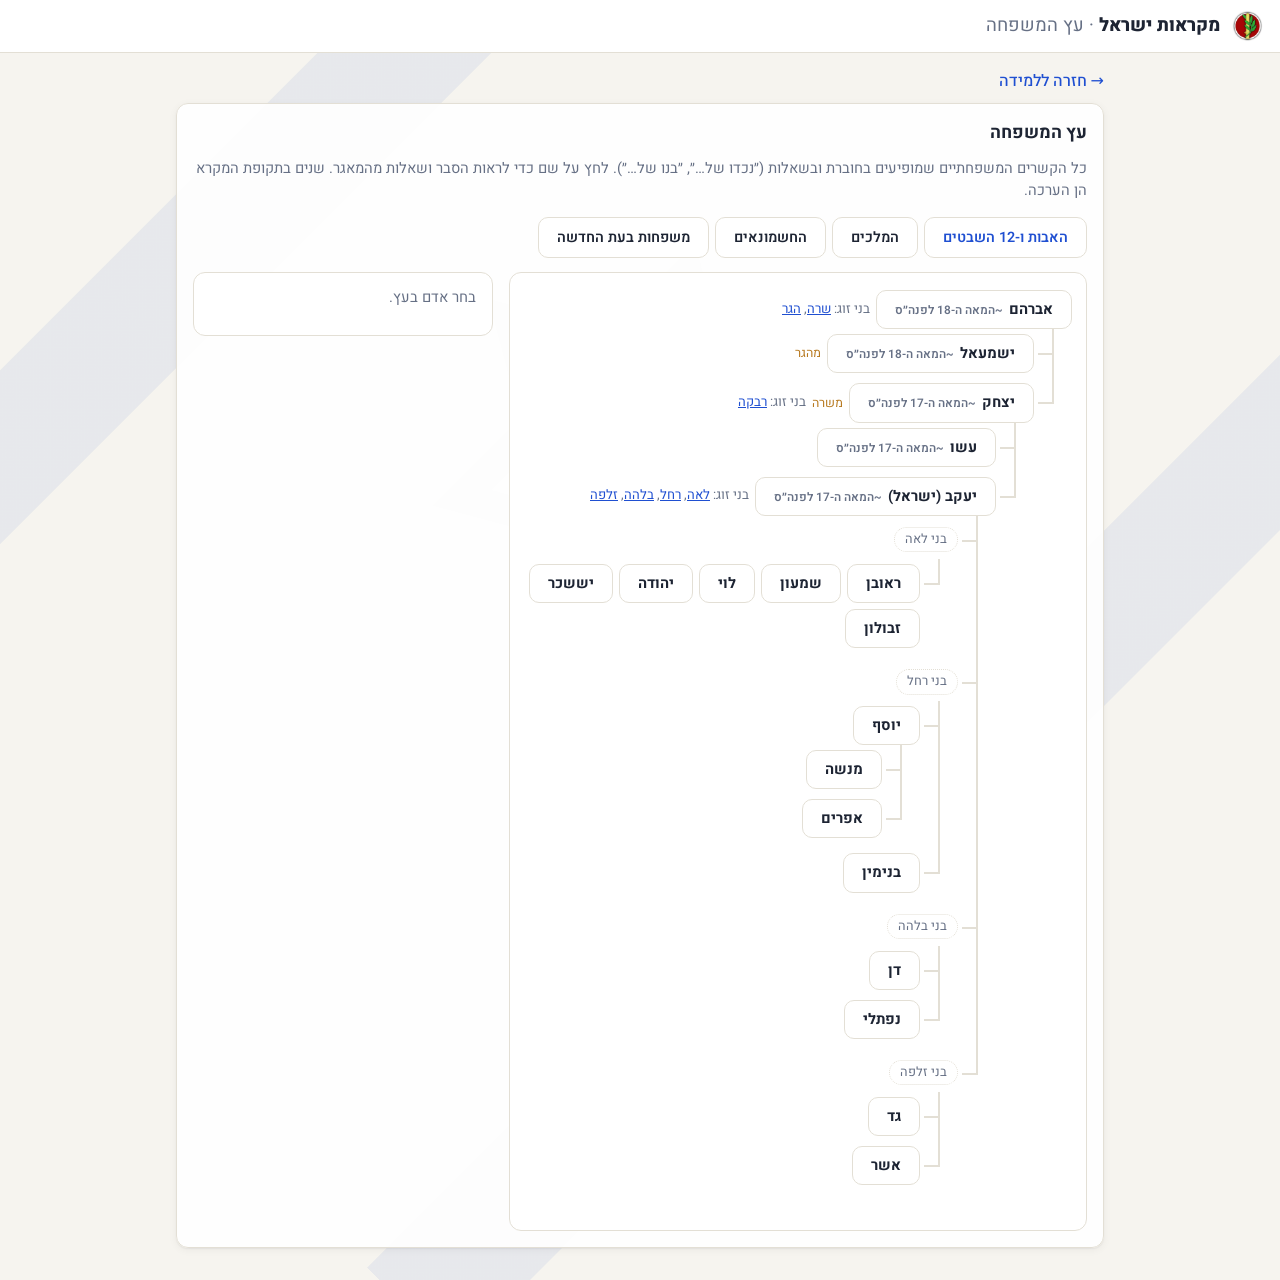
==== family-tree.html @ 34aaca95 "Voice page: make it work on phones - Start speaking right on the Start tap (iPhone blocks speech oth" ====
<!doctype html>
<html lang="he" dir="rtl">
<head>
  <meta charset="utf-8">
  <meta name="viewport" content="width=device-width, initial-scale=1">
  <title>עץ המשפחה – מקראות ישראל</title>
  <link rel="preconnect" href="https://fonts.googleapis.com">
  <link rel="preconnect" href="https://fonts.gstatic.com" crossorigin>
  <link href="https://fonts.googleapis.com/css2?family=Heebo:wght@400;500;700;800&display=swap" rel="stylesheet">
  <link rel="stylesheet" href="style.css?v=20261030b">
</head>
<body>
  <div class="flagbg" aria-hidden="true"><svg class="flag-star" viewBox="74 40 72 80"><g fill="none" stroke-width="5.5"><path d="M110 47 L138.6 96.5 L81.4 96.5 Z"/><path d="M110 113 L81.4 63.5 L138.6 63.5 Z"/></g></svg></div>
  <header class="topbar">
    <a class="brand" href="./"><img class="emblem" src="bahad1.jpg" alt="סמל בה״ד 1" width="34" height="32">מקראות ישראל <span>· עץ המשפחה</span></a>
  </header>
  <main>
    <a class="backlink" href="learn.html">→ חזרה ללמידה</a>
    <section class="panel">
      <h2>עץ המשפחה</h2>
      <p class="hint">כל הקשרים המשפחתיים שמופיעים בחוברת ובשאלות (״נכדו של…״, ״בנו של…״). לחץ על שם כדי לראות הסבר ושאלות מהמאגר. שנים בתקופת המקרא הן הערכה.</p>
      <div class="subchips" id="tabs"></div>
      <div class="familywrap">
        <div class="treescroll" id="tree"></div>
        <aside class="persondetail" id="detail"><p class="hint">בחר אדם בעץ.</p></aside>
      </div>
    </section>
  </main>
  <script src="questions-data.js?v=20261029c"></script>
  <script src="family.js?v=20261029c"></script>
  <script src="family-tree.js?v=20261029c"></script>
</body>
</html>
---- style.css ----
:root {
  --bg: #f6f4ef;
  --surface: #ffffff;
  --ink: #1d2433;
  --muted: #667085;
  --line: #e3dfd5;
  --accent: #1f4fd1;
  --accent-ink: #ffffff;
  --accent-soft: #e6ecfb;
  --good: #1b7f4b;
  --good-soft: #e3f4ea;
  --bad: #c2362b;
  --bad-soft: #fbe7e5;
  --mid: #b7791f;
  --mid-soft: #fbf1df;
  --radius: 12px;
  --shadow: 0 1px 2px rgb(16 24 40 / .06), 0 2px 8px rgb(16 24 40 / .05);
}
@media (prefers-color-scheme: dark) {
  :root {
    --bg: #12151c;
    --surface: #1b202a;
    --ink: #e8ebf2;
    --muted: #98a2b3;
    --line: #2c3340;
    --accent: #7ea2ff;
    --accent-ink: #0e1320;
    --accent-soft: #23304f;
    --good: #5cd394;
    --good-soft: #173527;
    --bad: #ff7d72;
    --bad-soft: #3d1d1b;
    --mid: #f0b85a;
    --mid-soft: #3a2d16;
    --shadow: none;
  }
}

* { box-sizing: border-box; }
body {
  margin: 0;
  background: var(--bg);
  color: var(--ink);
  font: 16px/1.5 'Heebo', system-ui, sans-serif;
}
button, input, select { font: inherit; color: inherit; }
button { cursor: pointer; }

.topbar {
  position: sticky; top: 0; z-index: 10;
  display: flex; align-items: center; justify-content: space-between; gap: 12px;
  padding: 10px 16px;
  background: var(--surface);
  border-bottom: 1px solid var(--line);
}
.brand { font-weight: 800; font-size: 1.15rem; color: var(--ink); text-decoration: none; }
.brand span { font-weight: 400; color: var(--muted); }
nav { display: flex; gap: 4px; }
.navbtn { border: 0; background: none; padding: 6px 12px; border-radius: 999px; color: var(--muted); font-weight: 500; }
.navbtn.active { background: var(--accent-soft); color: var(--accent); }

main { max-width: 960px; margin: 0 auto; padding: 16px; }
.panel { background: var(--surface); border: 1px solid var(--line); border-radius: var(--radius); padding: 16px; margin-bottom: 16px; box-shadow: var(--shadow); }
.panel h2 { margin: 0 0 12px; font-size: 1.1rem; }
.panel.row { display: flex; align-items: center; justify-content: space-between; gap: 12px; flex-wrap: wrap; }
.panel.two { display: grid; grid-template-columns: 1fr 1fr; gap: 24px; }
.hint { color: var(--muted); margin: 0 0 12px; font-size: .92rem; }

.primary, .panel button:not(.chip):not(.level), .actions button, .filebtn {
  border: 1px solid var(--line); background: var(--surface); padding: 9px 18px; border-radius: 10px; font-weight: 600;
}
.primary { background: var(--accent) !important; color: var(--accent-ink) !important; border-color: var(--accent) !important; }
.primary:disabled { opacity: .4; cursor: not-allowed; }
.danger { color: var(--bad) !important; }
select { padding: 7px 10px; border-radius: 8px; border: 1px solid var(--line); background: var(--surface); margin-inline-start: 8px; }

/* בחירת שער */
.chips { display: grid; grid-template-columns: repeat(4, 1fr); gap: 8px; }
.chip {
  display: flex; flex-direction: column; align-items: flex-start; gap: 2px; text-align: start;
  padding: 10px 12px; border: 1px solid var(--line); border-radius: 10px; background: var(--surface);
}
.chip b { font-size: 1.3rem; line-height: 1; color: var(--accent); }
.chip span { font-weight: 500; font-size: .92rem; }
.chip small { color: var(--muted); font-size: .78rem; }
.chip.on { border-color: var(--accent); background: var(--accent-soft); box-shadow: inset 0 0 0 1px var(--accent); }

/* רמות */
.levels { display: grid; grid-template-columns: repeat(3, 1fr); gap: 10px; }
.level { text-align: start; padding: 14px; border: 1px solid var(--line); border-radius: 10px; background: var(--surface); display: flex; flex-direction: column; gap: 4px; }
.level p { margin: 0; color: var(--muted); font-size: .88rem; flex: 1; }
.level.on { border-color: var(--accent); background: var(--accent-soft); box-shadow: inset 0 0 0 1px var(--accent); }
.lvnum { color: var(--accent); letter-spacing: 2px; font-size: .8rem; }
.badge { font-style: normal; font-size: .78rem; color: var(--muted); margin-top: 6px; }

/* כותרת סבב */
.roundhead { display: flex; align-items: center; justify-content: space-between; gap: 12px; margin-bottom: 8px; }
.roundhead h2 { margin: 0; }
.roundhead small { color: var(--muted); }
.counter { color: var(--muted); font-weight: 500; }

/* ציר זמן */
.l1 { display: grid; grid-template-columns: 1fr 280px; gap: 16px; align-items: start; }
.l1 .timeline { grid-column: 1; grid-row: 1; }
.l1 .pool { grid-column: 2; grid-row: 1; position: sticky; top: 70px; }
.pool {
  display: flex; flex-direction: column; gap: 6px; padding: 10px; min-height: 60px;
  background: var(--surface); border: 1px dashed var(--line); border-radius: var(--radius);
  max-height: calc(100vh - 90px); overflow-y: auto;
}
.empty { margin: 8px; color: var(--muted); text-align: center; }
.card {
  padding: 8px 10px; border-radius: 8px; background: var(--accent-soft); border: 1px solid transparent;
  cursor: grab; user-select: none; font-size: .93rem; line-height: 1.35;
}
.card.sel { border-color: var(--accent); box-shadow: 0 0 0 2px var(--accent); }
.card.placed { background: var(--surface); border-color: var(--line); width: 100%; }

.timeline { list-style: none; margin: 0; padding: 0 0 0 0; position: relative; }
.timeline::before { content: ''; position: absolute; inset-inline-start: 104px; top: 8px; bottom: 8px; width: 2px; background: var(--line); }
.slot:focus-within { z-index: 6; }
.slot { display: grid; grid-template-columns: 96px 1fr; gap: 16px; align-items: center; padding: 6px 0; position: relative; }
.slot::before { content: ''; position: absolute; inset-inline-start: 99px; width: 12px; height: 12px; border-radius: 50%; background: var(--surface); border: 2px solid var(--accent); }
.year { font-weight: 700; line-height: 1.25; text-align: end; font-variant-numeric: tabular-nums; font-size: .95rem; padding-inline-end: 8px; }
.drop {
  min-height: 44px; display: flex; flex-direction: column; justify-content: center; gap: 4px;
  padding: 4px; border-radius: 10px; border: 1px dashed var(--line); background: var(--surface);
}
.ph { color: var(--muted); padding: 0 8px; }
.slot.right .drop { border: 1px solid var(--good); background: var(--good-soft); }
.slot.wrong .drop { border: 1px solid var(--bad); background: var(--bad-soft); }
.slot.right::before { background: var(--good); border-color: var(--good); }
.slot.wrong::before { background: var(--bad); border-color: var(--bad); }
.slot.wrong .card.placed { text-decoration: line-through; opacity: .75; }
.fix { color: var(--good); font-weight: 600; font-size: .9rem; padding: 0 6px; }
.fix small { color: var(--muted); font-weight: 400; }

/* השלמה אוטומטית */
.ac { position: relative; }
.ac input { width: 100%; padding: 8px 10px; border: 0; background: transparent; outline: none; }
.sugg {
  position: absolute; z-index: 5; inset-inline: 0; top: 100%; margin: 4px 0 0; padding: 4px; list-style: none;
  background: var(--surface); border: 1px solid var(--line); border-radius: 10px; box-shadow: 0 8px 24px rgb(0 0 0 / .15);
  max-height: 280px; overflow-y: auto;
}
.sugg li { padding: 7px 10px; border-radius: 6px; cursor: pointer; font-size: .92rem; }
.sugg li:hover, .sugg li.act { background: var(--accent-soft); }

/* שלב 3 */
.question { background: var(--surface); border: 1px solid var(--line); border-radius: var(--radius); padding: 28px 20px; text-align: center; box-shadow: var(--shadow); }
.qtitle { font-size: 1.5rem; font-weight: 700; margin: 0 0 4px; }
.qsub { color: var(--muted); margin: 0 0 18px; }
.yearform { display: flex; justify-content: center; align-items: center; gap: 10px; flex-wrap: wrap; }
.yearform input[type=number] { width: 130px; padding: 10px; font-size: 1.3rem; text-align: center; border: 1px solid var(--line); border-radius: 10px; background: var(--bg); }
.bce { display: flex; align-items: center; gap: 4px; color: var(--muted); }
.feedback { margin-top: 18px; padding: 14px; border-radius: 10px; }
.feedback p { margin: 6px 0; }
.feedback .info { color: var(--muted); font-size: .92rem; }
.feedback.right { background: var(--good-soft); }
.feedback.right b { color: var(--good); }
.feedback.wrong { background: var(--bad-soft); }
.feedback.wrong b { color: var(--bad); }

/* תוצאת סבב */
.score { margin-top: 18px; padding: 20px; border-radius: var(--radius); text-align: center; border: 1px solid var(--line); background: var(--surface); }
.score .big { font-size: 2.6rem; font-weight: 800; line-height: 1.1; }
.score.good .big { color: var(--good); }
.score.mid .big { color: var(--mid); }
.score.bad .big { color: var(--bad); }
.actions { display: flex; gap: 8px; justify-content: center; margin-top: 12px; }

/* סטטיסטיקה */
.tablewrap { overflow-x: auto; }
.stats { width: 100%; border-collapse: collapse; font-size: .92rem; }
.stats th, .stats td { padding: 8px; border-bottom: 1px solid var(--line); text-align: start; vertical-align: top; }
.stats thead th { color: var(--muted); font-weight: 500; }
.stats td b { font-size: 1.1rem; display: block; }
.stats td small { color: var(--muted); }
.stats td.na { color: var(--muted); }
.list { list-style: none; margin: 0; padding: 0; }
.list li { display: flex; gap: 10px; justify-content: space-between; align-items: baseline; padding: 7px 0; border-bottom: 1px solid var(--line); font-size: .92rem; }
.list li span:first-child { flex: 1; }
.list small { color: var(--muted); white-space: nowrap; }
.list b { white-space: nowrap; }

@media (max-width: 720px) {
  .chips { grid-template-columns: repeat(2, 1fr); }
  .levels, .panel.two { grid-template-columns: 1fr; }
  .l1 { grid-template-columns: 1fr; }
  .l1 .pool { grid-column: 1; grid-row: 1; top: 52px; z-index: 4; max-height: 32vh; box-shadow: 0 4px 12px rgb(0 0 0 / .08); }
  .l1 .timeline { grid-row: 2; }
  .slot { grid-template-columns: 92px 1fr; gap: 14px; }
  .timeline::before { inset-inline-start: 98px; }
  .slot::before { inset-inline-start: 93px; }
  .year { font-size: .85rem; }
  .brand span { display: none; }
  .qtitle { font-size: 1.25rem; }
}

/* ───────── דגל ברקע ───────── */
/* הדגל מסובב ב-45 מעלות. הצלע = (רוחב + גובה) / √2, כך שהריבוע המסובב מכסה את כל המסך */
:root { --flag-blue: #0038b8; --flag-opacity: .06; --glass: color-mix(in srgb, var(--surface) 90%, transparent); }
@media (prefers-color-scheme: dark) {
  :root { --flag-blue: #6f95ff; --flag-opacity: .07; }
}
.flagbg {
  --side: calc((100vw + 100vh) * .7072);
  position: fixed; z-index: -1; pointer-events: none;
  left: 50%; top: 50%; width: var(--side); height: var(--side);
  transform: translate(-50%, -50%) rotate(-45deg);
  opacity: var(--flag-opacity);
  background: linear-gradient(to bottom,
    transparent 0 17%, var(--flag-blue) 17% 25%,
    transparent 25% 75%, var(--flag-blue) 75% 83%, transparent 83%);
  display: grid; place-items: center;
}
.flag-star { width: 26%; height: auto; stroke: var(--flag-blue); }
.panel, .question, .qcard, .score, .choice, .drop, .pool { background: var(--glass); }

/* ───────── דף הבית ───────── */
.landing { max-width: 820px; padding-top: 40px; }
.landing h1 { font-size: 2rem; margin: 0 0 4px; }
.choices { display: grid; grid-template-columns: repeat(auto-fit, minmax(240px, 1fr)); gap: 16px; margin-top: 20px; }
.choice {
  display: flex; flex-direction: column; gap: 6px; padding: 24px; min-height: 210px;
  border: 1px solid var(--line); border-radius: 16px; color: var(--ink); text-decoration: none;
  box-shadow: var(--shadow); transition: border-color .15s, transform .15s;
}
.choice:hover { border-color: var(--accent); transform: translateY(-2px); }
.choice b { font-size: 1.35rem; }
.choice p { margin: 0; color: var(--muted); flex: 1; }
.choice-icon { width: 48px; height: 48px; color: var(--accent); }
.choice-icon svg { width: 100%; height: 100%; }

/* ───────── תרגול שאלות ───────── */
.subchips { display: flex; flex-wrap: wrap; align-items: center; gap: 6px; margin-top: 14px; }
.subchips .hint { margin: 0; }
.pill { border: 1px solid var(--line); background: var(--surface); padding: 4px 12px; border-radius: 999px; font-size: .9rem; }
.pill.on { background: var(--accent-soft); border-color: var(--accent); color: var(--accent); font-weight: 600; }
.hint.small { font-size: .82rem; margin: 8px 0 0; }
.check { display: flex; align-items: center; gap: 8px; margin-top: 12px; color: var(--muted); }
.progress { height: 4px; border-radius: 4px; background: var(--line); margin-bottom: 14px; overflow: hidden; }
.progress span { display: block; height: 100%; background: var(--accent); }
.qcard { border: 1px solid var(--line); border-radius: var(--radius); padding: 22px 20px; box-shadow: var(--shadow); }
.qtext { font-size: 1.25rem; font-weight: 700; margin: 0 0 16px; line-height: 1.45; }
.options { display: flex; flex-direction: column; gap: 8px; margin-bottom: 12px; }
.opt {
  display: flex; align-items: center; gap: 12px; text-align: start; width: 100%;
  padding: 11px 14px; border: 1px solid var(--line); border-radius: 10px; background: var(--surface);
}
.opt:hover:not(:disabled) { border-color: var(--accent); }
.opt:disabled { cursor: default; }
.opt .key { flex: none; width: 26px; height: 26px; border-radius: 50%; display: grid; place-items: center; font-size: .8rem; font-weight: 700; background: var(--accent-soft); color: var(--accent); }
.opt.sel { border-color: var(--accent); box-shadow: inset 0 0 0 1px var(--accent); }
.opt.right { border-color: var(--good); background: var(--good-soft); }
.opt.right .key { background: var(--good); color: var(--surface); }
.opt.wrong { border-color: var(--bad); background: var(--bad-soft); }
.opt.wrong .key { background: var(--bad); color: var(--surface); }
.qcard textarea { width: 100%; padding: 10px; border: 1px solid var(--line); border-radius: 10px; background: var(--bg); color: var(--ink); font: inherit; margin-bottom: 10px; resize: vertical; }
.after { margin-top: 6px; }
.after > .primary { margin-top: 12px; }
.feedback.neutral { background: var(--accent-soft); }
.feedback .ans { margin: 4px 0 0; font-weight: 500; white-space: pre-line; }
.meta { margin: 10px 0 0; padding: 10px 14px; padding-inline-start: 28px; border-radius: 10px; background: var(--mid-soft); font-size: .88rem; }
.meta li + li { margin-top: 4px; }
.src { color: var(--muted); font-size: .8rem; margin: 8px 0 0; }
.review li { flex-direction: column; align-items: flex-start; gap: 2px; }
.review b { color: var(--good); white-space: normal; }

@media (max-width: 720px) {
  .choices { grid-template-columns: 1fr; }
  .choice { min-height: 0; }
  .landing { padding-top: 20px; }
  .qtext { font-size: 1.1rem; }
}

/* ───────── למידה ───────── */
.linkbtn { text-decoration: none; display: inline-block; }
.familywrap { display: grid; grid-template-columns: 1fr 300px; gap: 16px; align-items: start; margin-top: 14px; }
.treescroll { overflow-x: auto; padding-bottom: 8px; border: 1px solid var(--line); border-radius: var(--radius); background: var(--glass); }
.persondetail { position: sticky; top: 70px; border: 1px solid var(--line); border-radius: var(--radius); padding: 14px 16px; background: var(--surface); }
.persondetail h3 { margin: 0; font-size: 1.3rem; }
.persondetail .role { color: var(--muted); margin: 2px 0 10px; font-size: .9rem; }
.persondetail h4 { margin: 14px 0 6px; font-size: .95rem; }
.rels { display: grid; grid-template-columns: auto 1fr; gap: 4px 10px; margin: 10px 0 0; font-size: .92rem; }
.rels dt { color: var(--muted); }
.rels dd { margin: 0; }
.rels a { color: var(--accent); }
.relq { list-style: none; margin: 0; padding: 0; font-size: .86rem; }
.relq li { padding: 6px 0; border-top: 1px solid var(--line); display: flex; flex-direction: column; }
.relq b { color: var(--good); font-weight: 600; }

/* עץ מוזח – כל דור מוזח פנימה, עם קווים מההורה לילדים (בעברית הקווים מימין) */
.tree, .tree ul { list-style: none; margin: 0; padding: 0; }
.tree { padding: 12px 14px; }
.tree + .tree { border-top: 1px dashed var(--line); }
.tree ul { padding-inline-start: 18px; }
.tree li { position: relative; padding: 5px 0; }
.tree ul > li { padding-inline-start: 20px; }
.tree ul > li::before { content: ''; position: absolute; inset-inline-start: 0; top: 0; bottom: 0; border-inline-start: 2px solid var(--line); }
.tree ul > li:last-child::before { bottom: auto; height: 24px; }
.tree ul > li::after { content: ''; position: absolute; inset-inline-start: 0; top: 24px; width: 16px; border-top: 2px solid var(--line); }
.nodelabel { display: flex; flex-wrap: wrap; align-items: center; gap: 6px; min-height: 38px; }

.couple { display: flex; flex-wrap: wrap; align-items: center; gap: 4px; }
.plus { color: var(--muted); font-size: .8rem; }
.person {
  display: inline-flex; align-items: baseline; gap: 6px;
  padding: 5px 10px; border-radius: 10px; border: 1px solid var(--line); background: var(--surface);
  line-height: 1.3; text-align: start;
}
.person b { font-size: .92rem; }
.person small { color: var(--muted); font-size: .74rem; }
.person.spouse { border-style: dashed; }
.person:hover { border-color: var(--accent); }
.person.on { border-color: var(--accent); background: var(--accent-soft); box-shadow: inset 0 0 0 1px var(--accent); }
.relnote { font-size: .78rem; color: var(--mid); }
.groupnode { font-size: .8rem; color: var(--muted); border: 1px dotted var(--line); border-radius: 999px; padding: 2px 10px; background: var(--surface); white-space: nowrap; }

/* קישור ללמידה בדף הבית */
.learnlink { display: flex; flex-direction: row; align-items: center; justify-content: space-between; gap: 12px; margin-top: 16px; padding: 18px 24px; min-height: 0; }
.learnlink p { flex: none; }

@media (max-width: 720px) {
  .familywrap { grid-template-columns: 1fr; }
  .persondetail { position: static; }
}
.spouses { font-size: .82rem; color: var(--muted); }
.spouses a { color: var(--accent); }
.leafrow { display: flex; flex-wrap: wrap; align-items: center; gap: 6px; min-height: 38px; }

/* סמל בה"ד 1 בכותרת – התמונה עגולה על רקע לבן, לכן חותכים לעיגול */
.brand { display: inline-flex; align-items: center; white-space: pre; }
.emblem { width: 34px; height: 32px; object-fit: cover; clip-path: circle(47% at 50% 50%); flex: none; margin-inline-end: 10px; }
.navbtn { white-space: nowrap; }
.backlink { display: inline-block; margin-bottom: 10px; color: var(--accent); text-decoration: none; font-weight: 500; }

/* מפה אילמת */
:root { --land: #fbf8f1; --land-edge: #7b8494; --sea: #cfe0f5; --pal-edge: #9aa3b2; }
@media (prefers-color-scheme: dark) { :root { --land: #232a36; --land-edge: #8b95a8; --sea: #24406b; --pal-edge: #5d6678; } }
.mapcats { grid-template-columns: repeat(5, 1fr); }
.maplay { display: grid; grid-template-columns: minmax(0, 1fr) 320px; gap: 16px; align-items: start; }
.mapcol { position: relative; justify-self: center; max-width: 100%; }
.mapwrap {
  --maph: max(460px, calc(100vh - 190px));
  direction: ltr; overflow: auto; max-height: var(--maph); max-width: calc(100vw - 32px);
  border: 1px solid var(--line); border-radius: var(--radius); background: var(--glass);
}
.map { display: block; height: calc(var(--maph) * var(--z, 1) - 2px); width: auto; aspect-ratio: 307.3 / 820; touch-action: manipulation; }
.map .landedge path { fill: none; stroke: var(--land-edge); stroke-width: 2.4; stroke-linejoin: round; }
.map .land path { fill: var(--land); stroke: none; }
.map .pal path { fill: none; stroke: var(--pal-edge); stroke-width: .9; stroke-dasharray: 3 2; }
.map .water path { fill: var(--sea); stroke: var(--land-edge); stroke-width: .5; }
.map .cty { fill: var(--muted); font-size: 10px; text-anchor: middle; opacity: .7; }
.map .seaname { fill: var(--accent); font-size: 12px; font-weight: 700; text-anchor: middle; opacity: .7; }
.map.pickable { cursor: crosshair; }
.zoom { position: absolute; z-index: 2; top: 8px; left: 8px; display: flex; flex-direction: column; gap: 4px; }
.zoom button { width: 34px; height: 34px; border-radius: 8px; border: 1px solid var(--line); background: var(--surface); font-size: 1.2rem; font-weight: 700; line-height: 1; box-shadow: var(--shadow); }

.pm { cursor: pointer; }
.pm .hit { fill: transparent; }
.pm .sym { fill: var(--accent); stroke: var(--surface); stroke-width: 1.2; transition: transform .15s; transform-box: fill-box; transform-origin: center; }
.pm:hover .sym { transform: scale(1.3); }
.pm .lbl { display: none; font-size: 8.5px; font-weight: 700; fill: var(--ink); direction: rtl; text-anchor: start; paint-order: stroke; stroke: var(--land); stroke-width: 2.5px; stroke-linejoin: round; pointer-events: none; }
.pm.done .lbl { display: inline; opacity: 0; transition: opacity 1.2s; }
.pm.done.showlbl .lbl, .pm.done.keep .lbl { opacity: 1; transition: opacity .2s; }
.pm.done.ok .sym { fill: var(--good); }
.pm.done.late .sym { fill: var(--bad); }
.pm.no .sym { fill: var(--bad); animation: shake .35s; }
.pm.hide { display: none; }
.pm.target .sym, .pm.peek .sym { fill: var(--mid); animation: pulse 1s ease-in-out infinite; }
@keyframes pulse { 50% { transform: scale(1.7); } }
@keyframes shake { 25% { transform: translateX(-2px); } 75% { transform: translateX(2px); } }
.map .guess { stroke: var(--ink); stroke-width: 2; stroke-linecap: round; }
.map .miss-line { stroke: var(--muted); stroke-width: 1; stroke-dasharray: 3 2; }

.side { min-width: 0; position: sticky; top: 70px; display: flex; flex-direction: column; gap: 8px; }
.mpool { max-height: calc(100vh - 150px); }
.mpool .card { text-align: start; }
.card.miss { border-color: var(--bad); }
.card.miss::after { content: ' ✗'; color: var(--bad); }
.hintbtn { border: 1px solid var(--line); background: var(--surface); border-radius: 10px; padding: 7px 12px; color: var(--muted); }
.hintbtn:disabled { opacity: .45; cursor: default; }
.mq { padding: 20px 16px; }
.nameform { display: flex; gap: 8px; align-items: stretch; }
.nameform .ac { flex: 1; border: 1px solid var(--line); border-radius: 10px; background: var(--bg); text-align: start; }
.legend { white-space: nowrap; display: inline-flex; gap: 4px; flex-wrap: wrap; }
.legend i { font-style: normal; color: var(--accent); margin-inline-start: 6px; }

@media (max-width: 720px) {
  .mapcats { grid-template-columns: repeat(3, 1fr); }
  .maplay { grid-template-columns: minmax(0, 1fr); }
  .mapwrap { --maph: max(420px, calc(100vh - 230px)); width: fit-content; max-width: 100%; margin: 0 auto; }
  .side { position: sticky; top: auto; bottom: 8px; z-index: 5; }
  .mpool { flex-direction: row; flex-wrap: nowrap; overflow-x: auto; max-height: none; min-height: 0; box-shadow: 0 6px 20px rgb(0 0 0 / .18); }
  .mpool .card { flex: none; max-width: 200px; white-space: normal; }
  .maplay:has(.mq) .side { order: -1; position: static; }
}

/* הסבר מהחוברת אחרי תשובה */
.booklet { margin-top: 10px; padding: 10px 14px; border-radius: 10px; border-inline-start: 3px solid var(--accent); background: var(--accent-soft); text-align: start; }
.booklet b { font-size: .82rem; color: var(--accent); }
.booklet ul { margin: 4px 0 0; padding: 0; list-style: none; }
.booklet li { font-size: .92rem; line-height: 1.5; margin-top: 4px; }
.booklet .bterm { font-weight: 600; }
.booklet p { margin: 4px 0 0; font-size: .92rem; line-height: 1.5; }
.src .report { color: var(--accent); }

/* שעון סבב */
.rh-side { display: flex; align-items: center; gap: 12px; flex-wrap: wrap; justify-content: flex-end; }
.timer { font-variant-numeric: tabular-nums; color: var(--muted); font-weight: 600; white-space: nowrap; }

/* למידה בקול */
.voicehead { padding-bottom: 0; }
.warn { color: var(--mid); background: var(--mid-soft); padding: 8px 12px; border-radius: 10px; font-size: .9rem; }
.voicemodes { grid-template-columns: 1fr 1fr; }
.voiceopts { display: flex; flex-wrap: wrap; gap: 14px 22px; align-items: center; }
.voiceopts select { margin-inline-start: 6px; }
.chk { display: flex; align-items: center; gap: 6px; }
.bigstart { width: 100%; font-size: 1.3rem; padding: 16px !important; }
.voicebox { background: var(--glass); border: 1px solid var(--line); border-radius: var(--radius); padding: 22px 20px; min-height: 40vh; box-shadow: var(--shadow); }
.vcount { color: var(--muted); }
.vq { font-size: 1.6rem; font-weight: 700; line-height: 1.35; margin: 10px 0 14px; }
.vopts { font-size: 1.2rem; line-height: 1.5; margin: 0; padding-inline-start: 1.6em; }
.vopts li { margin: 4px 0; }
.vres { font-size: 1.3rem; font-weight: 700; margin: 14px 0 4px; }
.vres.right { color: var(--good); }
.vres.wrong { color: var(--bad); }
.vex { color: var(--ink); background: var(--accent-soft); border-radius: 10px; padding: 10px 12px; font-size: 1.05rem; line-height: 1.5; }
.vstatus { color: var(--accent); font-weight: 600; min-height: 1.4em; margin: 12px 0 0; }
.vcmds { list-style: none; margin: 12px 0 0; padding: 10px 12px; display: flex; flex-wrap: wrap; gap: 6px 16px; background: var(--glass); border: 1px dashed var(--line); border-radius: 10px; font-size: .95rem; }
.vcmds li { display: flex; gap: 6px; align-items: center; }
.vcontrols { display: grid; grid-template-columns: repeat(4, 1fr); gap: 8px; margin-top: 12px; }
.vcontrols:has(> :nth-child(2):last-child) { grid-template-columns: 1fr 1fr; }
.vcontrols button { padding: 14px 6px; font-size: 1.05rem; font-weight: 700; border-radius: 12px; border: 1px solid var(--line); background: var(--surface); }
@media (max-width: 720px) {
  .voicemodes { grid-template-columns: 1fr; }
  .vq { font-size: 1.35rem; }
  .vcontrols { grid-template-columns: 1fr 1fr; }
}
.voicetest { display: grid; grid-template-columns: 1fr 1fr; gap: 8px; }
.voicetest button { padding: 12px; font-weight: 700; border-radius: 10px; border: 1px solid var(--line); background: var(--surface); }
.testout { margin: 10px 0 0; font-weight: 500; min-height: 1.4em; }
.vtap { width: 100%; margin-top: 12px; padding: 20px !important; font-size: 1.35rem; border-radius: 14px; }
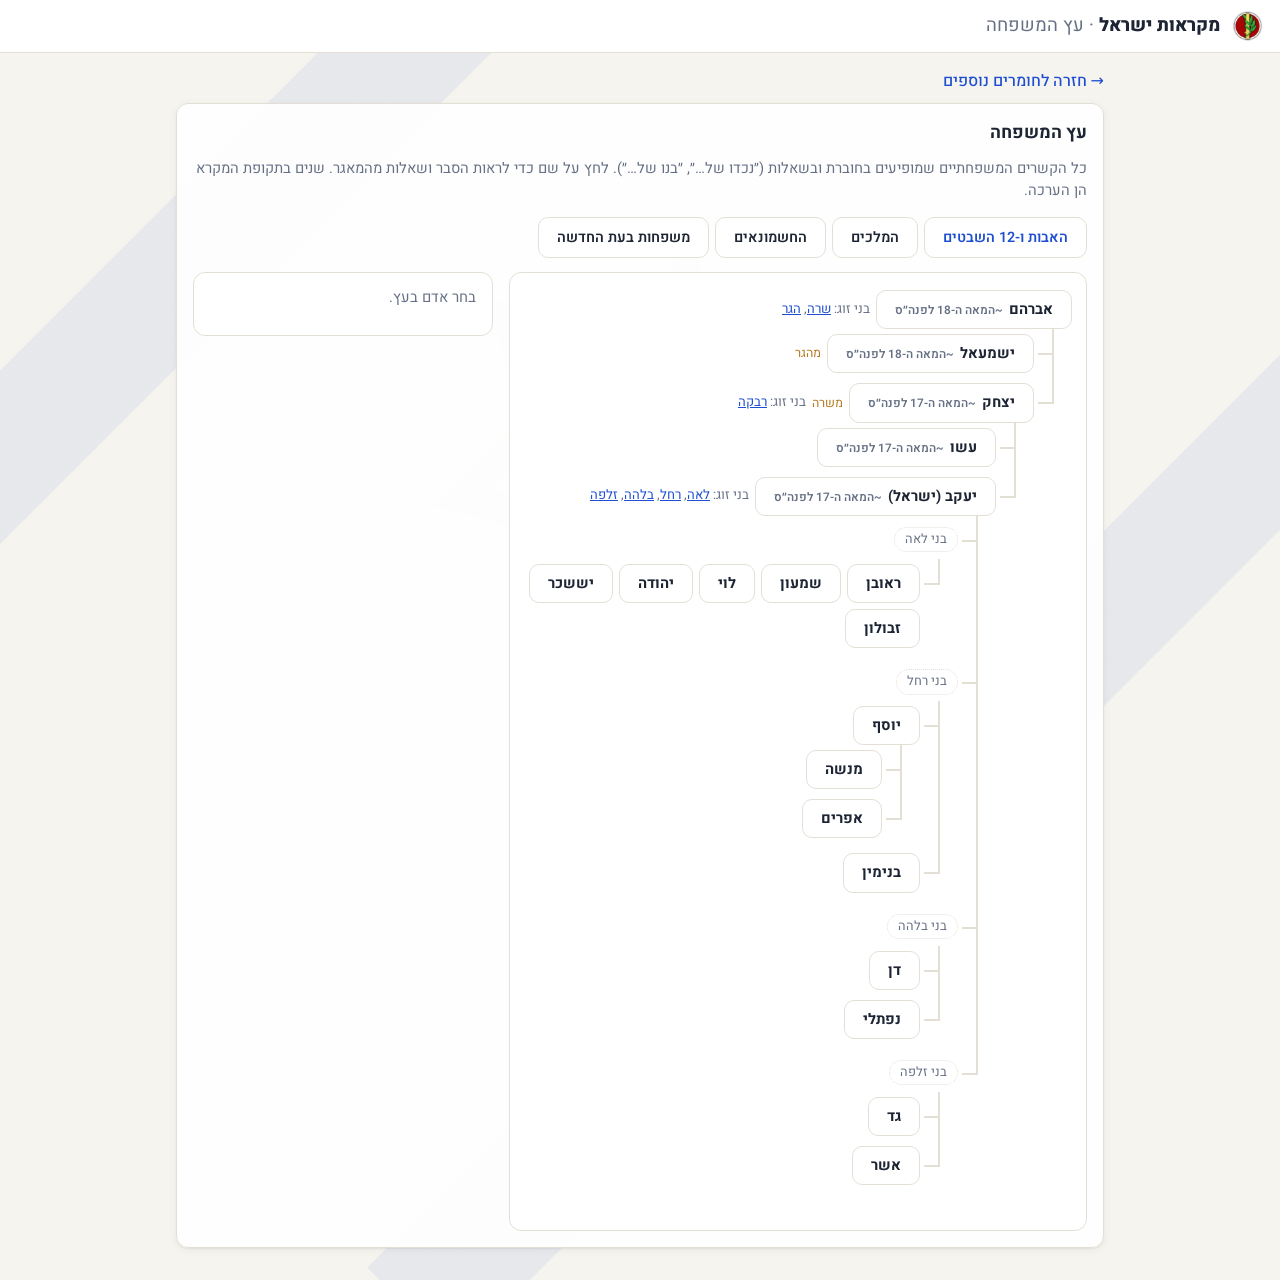
==== commit 00455a94: "Restructure: voice practice inside questions, new flashcards page - Voice practice is now opened fro" ====
--- a/family-tree.html
+++ b/family-tree.html
@@ -7,7 +7,7 @@
   <link rel="preconnect" href="https://fonts.googleapis.com">
   <link rel="preconnect" href="https://fonts.gstatic.com" crossorigin>
   <link href="https://fonts.googleapis.com/css2?family=Heebo:wght@400;500;700;800&display=swap" rel="stylesheet">
-  <link rel="stylesheet" href="style.css?v=20261030b">
+  <link rel="stylesheet" href="style.css?v=20261031a">
 </head>
 <body>
   <div class="flagbg" aria-hidden="true"><svg class="flag-star" viewBox="74 40 72 80"><g fill="none" stroke-width="5.5"><path d="M110 47 L138.6 96.5 L81.4 96.5 Z"/><path d="M110 113 L81.4 63.5 L138.6 63.5 Z"/></g></svg></div>
@@ -15,7 +15,7 @@
     <a class="brand" href="./"><img class="emblem" src="bahad1.jpg" alt="סמל בה״ד 1" width="34" height="32">מקראות ישראל <span>· עץ המשפחה</span></a>
   </header>
   <main>
-    <a class="backlink" href="learn.html">→ חזרה ללמידה</a>
+    <a class="backlink" href="learn.html">→ חזרה לחומרים נוספים</a>
     <section class="panel">
       <h2>עץ המשפחה</h2>
       <p class="hint">כל הקשרים המשפחתיים שמופיעים בחוברת ובשאלות (״נכדו של…״, ״בנו של…״). לחץ על שם כדי לראות הסבר ושאלות מהמאגר. שנים בתקופת המקרא הן הערכה.</p>
@@ -26,8 +26,8 @@
       </div>
     </section>
   </main>
-  <script src="questions-data.js?v=20261029c"></script>
-  <script src="family.js?v=20261029c"></script>
-  <script src="family-tree.js?v=20261029c"></script>
+  <script src="questions-data.js?v=20261031a"></script>
+  <script src="family.js?v=20261031a"></script>
+  <script src="family-tree.js?v=20261031a"></script>
 </body>
 </html>
--- a/style.css
+++ b/style.css
@@ -430,15 +430,107 @@
 .vstatus { color: var(--accent); font-weight: 600; min-height: 1.4em; margin: 12px 0 0; }
 .vcmds { list-style: none; margin: 12px 0 0; padding: 10px 12px; display: flex; flex-wrap: wrap; gap: 6px 16px; background: var(--glass); border: 1px dashed var(--line); border-radius: 10px; font-size: .95rem; }
 .vcmds li { display: flex; gap: 6px; align-items: center; }
-.vcontrols { display: grid; grid-template-columns: repeat(4, 1fr); gap: 8px; margin-top: 12px; }
-.vcontrols:has(> :nth-child(2):last-child) { grid-template-columns: 1fr 1fr; }
-.vcontrols button { padding: 14px 6px; font-size: 1.05rem; font-weight: 700; border-radius: 12px; border: 1px solid var(--line); background: var(--surface); }
+.vcontrols { display: grid; grid-template-columns: 1fr 1fr 1fr; gap: 10px; margin-top: 12px; }
+.vcontrols button { min-height: 76px; padding: 10px 6px; font-size: 1.35rem; font-weight: 800; border-radius: 16px; border: 2px solid var(--line); background: var(--surface); touch-action: manipulation; }
+.vcontrols .vwide { grid-column: 1 / -1; }
+.vcontrols .primary { min-height: 96px; font-size: 1.6rem; }
+.vcontrols .danger { border-color: var(--bad); }
+.vcontrols button:active, .vansbtn:active { transform: scale(.97); }
+/* כפתורי תשובה גדולים 1–4 */
+.vanswers { display: grid; grid-template-columns: 1fr 1fr; gap: 10px; margin-top: 12px; }
+.vansbtn { display: flex; align-items: center; gap: 12px; min-height: 96px; padding: 10px 14px; text-align: start; border-radius: 16px; border: 2px solid var(--line); background: var(--surface); font-size: 1.05rem; line-height: 1.3; touch-action: manipulation; }
+.vansbtn b { flex: none; display: grid; place-items: center; width: 52px; height: 52px; border-radius: 50%; background: var(--accent); color: var(--accent-ink); font-size: 1.8rem; }
+.vansbtn.sel { border-color: var(--accent); box-shadow: 0 0 0 2px var(--accent); }
+.vansbtn.right { border-color: var(--good); background: var(--good-soft); }
+.vansbtn.right b { background: var(--good); }
+.vansbtn.wrong { border-color: var(--bad); background: var(--bad-soft); }
+.vansbtn.wrong b { background: var(--bad); }
+.vansbtn:disabled { cursor: default; }
+.vanswers.two .vansbtn { justify-content: center; font-size: 1.3rem; font-weight: 700; }
 @media (max-width: 720px) {
   .voicemodes { grid-template-columns: 1fr; }
-  .vq { font-size: 1.35rem; }
-  .vcontrols { grid-template-columns: 1fr 1fr; }
+  .vq { font-size: 1.3rem; }
+  .voicebox { min-height: 0; padding: 16px; }
+  .vanswers { grid-template-columns: 1fr; }
+  .vansbtn { min-height: 68px; padding: 8px 12px; }
+  .vansbtn b { width: 46px; height: 46px; font-size: 1.6rem; }
+  .vcontrols button { min-height: 68px; font-size: 1.2rem; }
+  .vcontrols .primary { min-height: 84px; font-size: 1.5rem; }
 }
 .voicetest { display: grid; grid-template-columns: 1fr 1fr; gap: 8px; }
 .voicetest button { padding: 12px; font-weight: 700; border-radius: 10px; border: 1px solid var(--line); background: var(--surface); }
 .testout { margin: 10px 0 0; font-weight: 500; min-height: 1.4em; }
 .vtap { width: 100%; margin-top: 12px; padding: 20px !important; font-size: 1.35rem; border-radius: 14px; }
+.vcontrols.two { grid-template-columns: 1fr 1fr; }
+
+/* למידה בקול – מסך מלא בזמן סבב: כפתורים ענקיים */
+body.vrunning { overflow: hidden; }
+body.vrunning .topbar, body.vrunning .flagbg { display: none; }
+.vrun {
+  position: fixed; inset: 0; z-index: 50; background: var(--bg);
+  display: flex; flex-direction: column; gap: 8px;
+  padding: max(8px, env(safe-area-inset-top)) 8px max(8px, env(safe-area-inset-bottom));
+}
+.vtop { flex: 0 1 auto; max-height: 36vh; overflow-y: auto; background: var(--surface); border: 1px solid var(--line); border-radius: 14px; padding: 8px 12px; }
+.vtop .vq { font-size: 1.2rem; margin: 2px 0 4px; }
+.vtop .vres { font-size: 1.15rem; margin: 6px 0 2px; }
+.vtop .vex { font-size: .98rem; padding: 8px 10px; margin: 6px 0 0; }
+.vtop .vstatus { margin: 4px 0 0; min-height: 1.2em; }
+.vhint { margin: 2px 0 0; color: var(--muted); font-size: .8rem; }
+.vslot { flex: 1 1 auto; min-height: 0; display: grid; gap: 8px; grid-template-columns: 1fr 1fr; grid-auto-rows: 1fr; }
+.vslot.n1 { grid-template-columns: 1fr; }
+.vslot.n2 { grid-template-columns: 1fr 1fr; }
+.vslot.n3 > :last-child, .vslot.n5 > :last-child { grid-column: 1 / -1; }
+.vslot .vansbtn { min-height: 0; height: 100%; flex-direction: column; justify-content: center; align-items: center; text-align: center; gap: 8px; padding: 8px; font-size: 1.1rem; font-weight: 600; border-width: 3px; border-radius: 18px; overflow: hidden; }
+.vslot .vansbtn b { width: 64px; height: 64px; font-size: 2.3rem; }
+.vslot .vansbtn span { display: -webkit-box; -webkit-line-clamp: 4; -webkit-box-orient: vertical; overflow: hidden; }
+.vbig { height: 100%; width: 100%; font-size: 2.2rem; font-weight: 800; border-radius: 20px; border: 3px solid var(--line); background: var(--surface); touch-action: manipulation; }
+.vbar { flex: 0 0 auto; display: grid; grid-auto-flow: column; grid-auto-columns: 1fr; gap: 8px; height: 16vh; min-height: 72px; max-height: 130px; }
+.vbar button { height: 100%; display: flex; flex-direction: column; align-items: center; justify-content: center; gap: 4px; font-size: 1.7rem; font-weight: 800; border-radius: 16px; border: 2px solid var(--line); background: var(--surface); touch-action: manipulation; }
+.vbar button span { font-size: 1rem; }
+.vbar .danger { border-color: var(--bad); }
+.vrun .vtap { flex: 0 0 auto; margin: 0; }
+.vbig:active, .vbar button:active { transform: scale(.97); }
+@media (min-width: 900px) { .vrun { padding-inline: calc((100vw - 860px) / 2); } }
+
+/* למידה בקול – טקסט גדול ככל האפשר בתוך הכפתורים ובשאלה */
+.vtop { max-height: 42vh; }
+.vtop .vq { font-size: clamp(1.4rem, 6.4vw, 2.4rem); line-height: 1.25; }
+.vtop .vres { font-size: clamp(1.3rem, 5.6vw, 2rem); }
+.vtop .vex { font-size: clamp(1.05rem, 4.4vw, 1.5rem); }
+.vslot .vansbtn { font-size: clamp(1.25rem, 5.8vw, 2.2rem); font-weight: 700; line-height: 1.2; gap: 6px; }
+.vslot .vansbtn b { width: clamp(52px, 15vw, 84px); height: clamp(52px, 15vw, 84px); font-size: clamp(2rem, 9vw, 3rem); }
+.vslot .vansbtn span { -webkit-line-clamp: 5; }
+.vslot.n2 .vansbtn { font-size: clamp(1.6rem, 8vw, 2.8rem); }
+.vbig { font-size: clamp(2.4rem, 11vw, 4rem); }
+.vbar button { font-size: clamp(1.8rem, 8vw, 2.4rem); }
+.vbar button span { font-size: clamp(1.05rem, 4.6vw, 1.4rem); font-weight: 800; }
+.vslot .vansbtn { font-size: clamp(1.4rem, 7vw, 2.6rem); }
+/* תשובות ארוכות: גופן קצת קטן יותר כדי שייכנסו */
+.vslot .vansbtn.long { font-size: clamp(1rem, 4.4vw, 1.7rem); }
+.vslot .vansbtn.long span { -webkit-line-clamp: 7; }
+
+/* תרגול כרטיסיות */
+.quizlettip { display: flex; align-items: center; justify-content: space-between; gap: 16px; border-color: var(--accent); background: var(--accent-soft); }
+.quizlettip h2 { margin: 0 0 4px; }
+.quizlettip .hint { margin: 0; }
+.qbtn { text-decoration: none; white-space: nowrap; display: inline-block; padding: 12px 18px !important; border-radius: 12px; }
+.voicepromo { display: flex; align-items: center; justify-content: space-between; gap: 16px; }
+.voicepromo h2 { margin: 0 0 4px; }
+.voicepromo .hint { margin: 0; }
+.voicepromo button { white-space: nowrap; padding: 14px 20px !important; font-size: 1.1rem; }
+.fcard { background: var(--glass); border: 1px solid var(--line); border-radius: var(--radius); padding: 28px 22px; text-align: center; box-shadow: var(--shadow); min-height: 220px; display: flex; flex-direction: column; justify-content: center; gap: 16px; margin-top: 12px; }
+.fterm { font-size: clamp(1.4rem, 5vw, 2.1rem); font-weight: 800; margin: 0; line-height: 1.3; }
+.fdef { font-size: clamp(1.1rem, 4vw, 1.5rem); line-height: 1.5; background: var(--accent-soft); border-radius: 12px; padding: 14px; }
+.fbtns { display: grid; grid-template-columns: 1fr 1fr; gap: 10px; margin-top: 12px; }
+.fbtns button { min-height: 76px; font-size: 1.35rem; font-weight: 800; border-radius: 16px; border: 2px solid var(--line); background: var(--surface); touch-action: manipulation; }
+.fbtns button small { display: block; font-size: .75rem; font-weight: 400; color: var(--muted); }
+.fbtns .fbig { grid-column: 1 / -1; min-height: 96px; font-size: 1.6rem; }
+.fbtns .fbig small { color: inherit; opacity: .7; }
+.fbtns .fknew { border-color: var(--good); background: var(--good-soft); color: var(--good); }
+.fbtns .fnot { border-color: var(--bad); background: var(--bad-soft); color: var(--bad); }
+.vback { display: inline-block; margin-bottom: 8px; border: 0; background: none; font: inherit; cursor: pointer; }
+@media (max-width: 720px) {
+  .quizlettip, .voicepromo { flex-direction: column; align-items: stretch; }
+  .voicepromo button, .qbtn { text-align: center; }
+}
